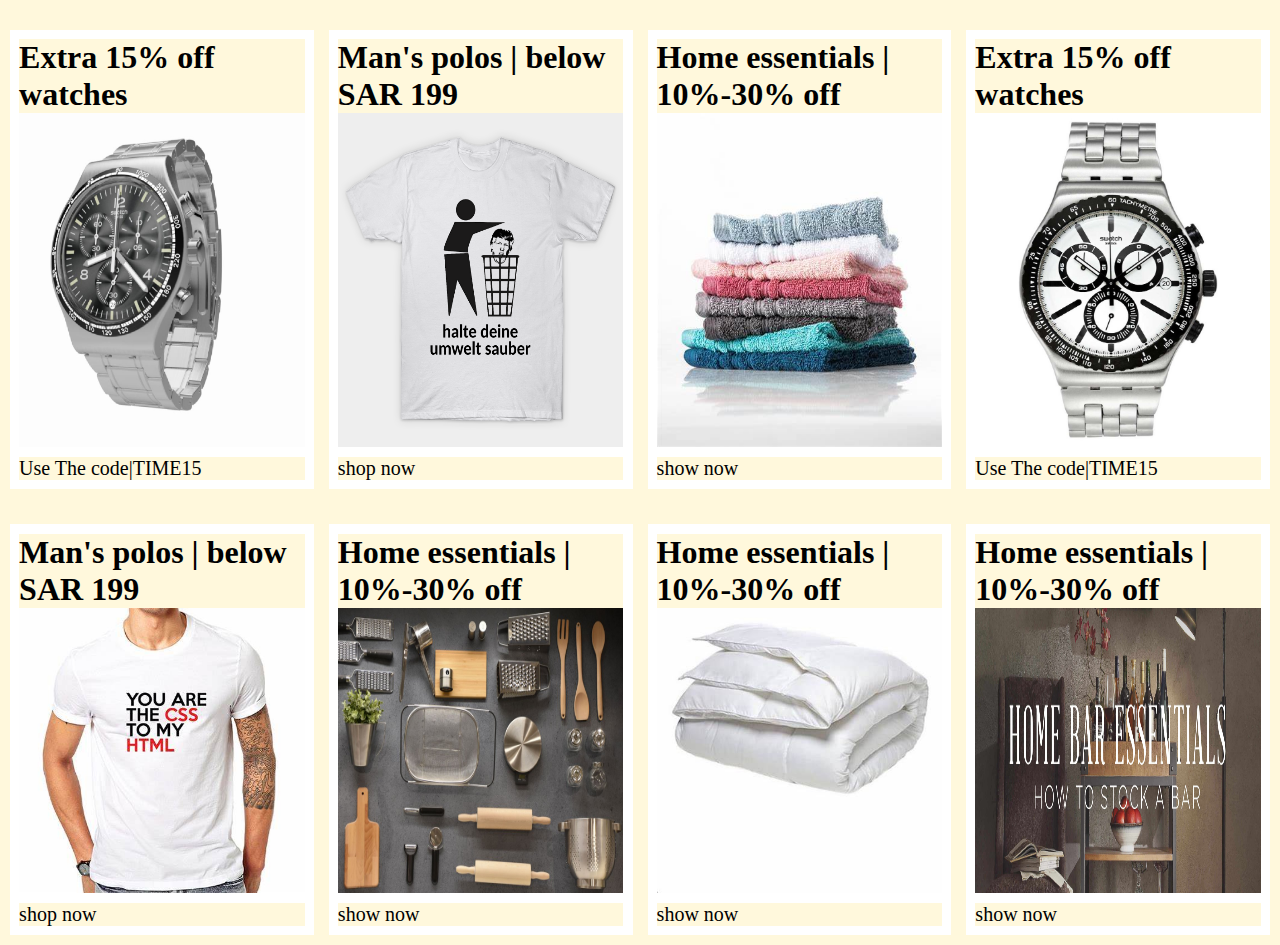
==== hm6.html @ 39fc58f9 "lab5OCT Done !" ====
<!DOCTYPE html>
<html>
    <head>
        <title>Responsive Grid</title>

        <link rel="stylesheet" href="hm6.css"/>
    </head>

    <body>

        <div class="main">

        <div class="container">
            <h1>Extra 15% off watches</h1>
            <img src="images/R (1).jfif"/>
            <P>
                Use The code|TIME15 
            </P>
        </div>

            <div class="container">
                <h1>Man's polos | below SAR 199</h1>
                <img src="images/h1.png"   />
                <P>
                    shop now
                </P>

        </div>

        <div class="container">
             <h1>Home essentials | 10%-30% off </h1> 
            <img src="images/OIP.jfif" />
            <P>
                show now
            </P>

    </div>

    
    <div class="container">
        <h1>Extra 15% off watches</h1>
        <img src="images/R (3).jfif"/>
        <P>
            Use The code|TIME15 
        </P>
    </div>

        <div class="container">
            <h1>Man's polos | below SAR 199</h1>
            <img src="images/OIP (1).jfif"  />
            <P>
                shop now
            </P>

    </div>

    <div class="container">
         <h1>Home essentials | 10%-30% off </h1> 
        <img src="images/kitchen-essentials-1024x682.jpg" />
        <P>
            show now
        </P>

</div>

<div class="container">
    <h1>Home essentials | 10%-30% off </h1> 
   <img src="images/OIP (5).jfif"/>
   <P>
       show now
   </P>

</div>


<div class="container">
    <h1>Home essentials | 10%-30% off </h1> 
   <img src="images/Home-Bar-Essentials.jpg" />
   <P>
       show now
   </P>

</div>



    </div>
        





    </body>
</html>
---- hm6.css ----
* {
    margin: 0px;
    padding: 0px;
    background-color: cornsilk;
   
}

body{
  
    width: 100%
}




.main{
    display: grid;
    grid-template-columns: (4 , 1fr);
    grid-gap: 15px;
    margin: 10px;

 }

.container{
    display: flex;
    flex-direction: column;
    padding: 20PX;
    
}

.container img{
    width: 100%;
    height: 100%;
    
}

.main .container {

    margin-top: 20px;
   
}

.container h1{

font-weight: bold;

}

.container p{

margin-top: 10px;
font-size: 10px;

}


@media screen and (min-width: 1024px) and (max-height: 1310px){
    .main {
        display: grid;
        grid-template-columns: repeat(4, 1fr);
        grid-template-rows: 3;
    }


    .container {
        text-align: start;
        display: flex;
        flex-direction: column;
        justify-content: center;
        background-color: white;
        padding: 3%;
    }

    .container img{
        width: 100%;
        height: 100%;
       
    }

    .container p{

        margin-top: 10px;
        font-size: 20px;
        
        } 
}


@media screen and (max-width: 767px) {
  
    .container {
        grid-template-columns: 1;
        grid-row: 8;
    }
   
 
.container h1{

    font-weight: bold;
    margin-bottom: 30px;
}

.container p{

margin-top: 10px;
font-size: 15px;

} 



}
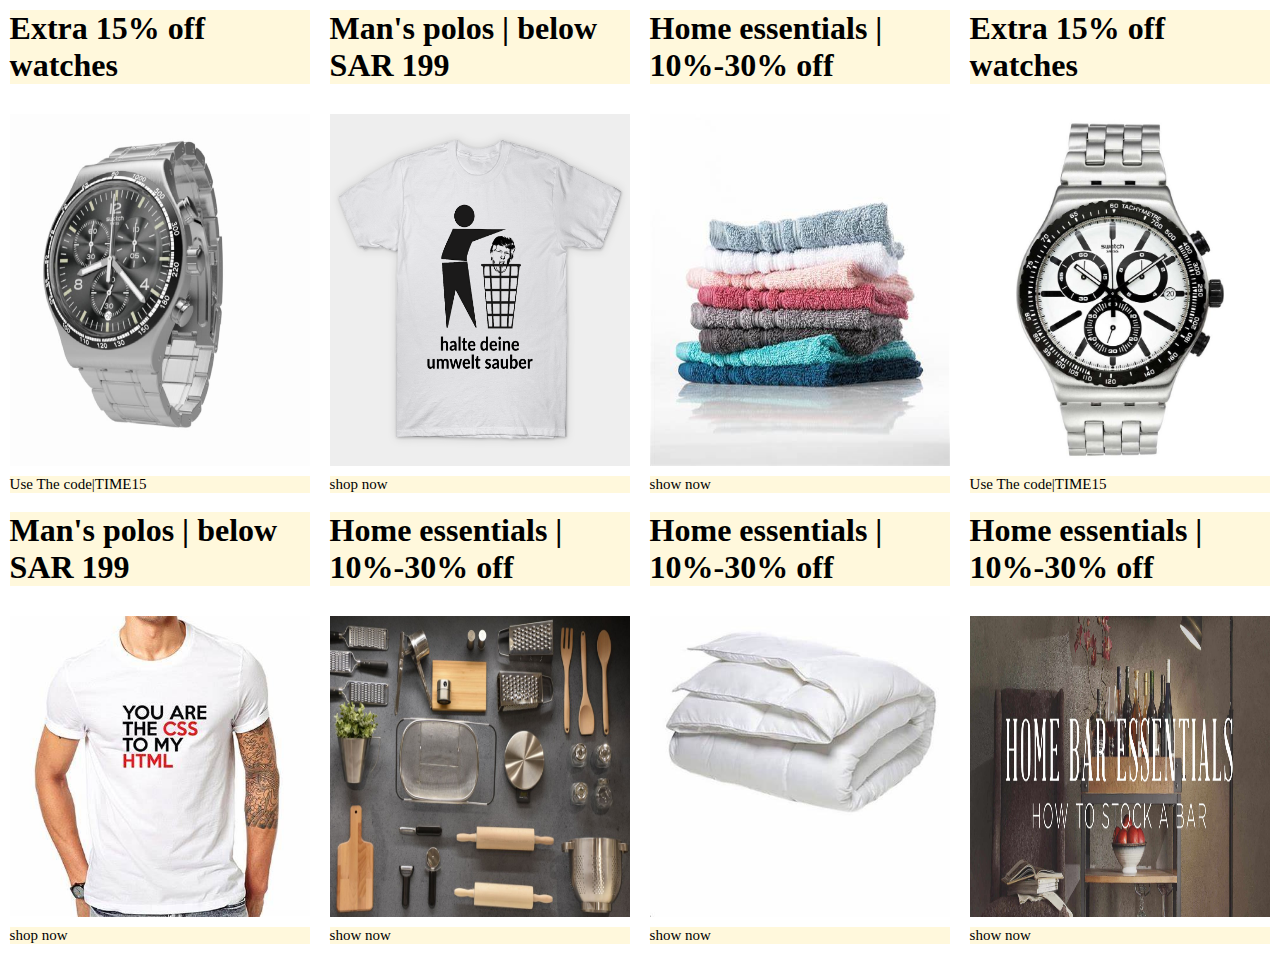
==== commit d6662fc9: "lab 6oct" ====
--- a/hm6.html
+++ b/hm6.html
@@ -2,8 +2,10 @@
 <html>
     <head>
         <title>Responsive Grid</title>
+        <meta name="viewport" content="width=device-width, initial-scale=1.0">
 
-        <link rel="stylesheet" href="hm6.css"/>
+        <link rel="stylesheet" href="stayle.css"/>
+
     </head>
 
     <body>
--- a/stayle.css
+++ b/stayle.css
@@ -0,0 +1,106 @@
+* {
+    margin: 0px;
+    padding: 0px;
+    background-color: cornsilk;
+   
+}
+
+body{
+  
+    width: 100%
+}
+
+.main {
+    display: grid;
+    grid-template-columns: repeat(3, 1fr);
+    
+}
+
+
+.container {
+    text-align: start;
+    display: flex;
+    flex-direction: column;
+    justify-content: center;
+    background-color: white;
+    padding: 3%;
+}
+
+.container img{
+    width: 100%;
+    height: 100%;
+   
+}
+
+.container p{
+
+    margin-top: 10px;
+    font-size: 20px;
+    
+    } 
+
+
+    
+@media screen and (min-width: 1024px) {
+  
+    .main {
+        display: grid;
+        grid-template-columns: repeat(4, 1fr);
+        /* grid-row: 8; */
+
+
+    }
+   
+ 
+.container h1{
+
+    font-weight: bold;
+    margin-bottom: 30px;
+}
+
+.container p{
+
+margin-top: 10px;
+font-size: 15px;
+
+} 
+
+
+
+}
+
+
+@media screen and (max-width: 767px){
+
+.main {
+   display: flex;
+   flex-direction: column;
+}
+
+
+.container img{
+    width: 100%;
+    height: 100%;
+    
+}
+
+.main .container {
+
+    margin-top: 20px;
+   
+}
+
+.container h1{
+
+font-weight: bold;
+
+}
+
+.container p{
+
+margin-top: 10px;
+font-size: 10px;
+
+}
+}
+
